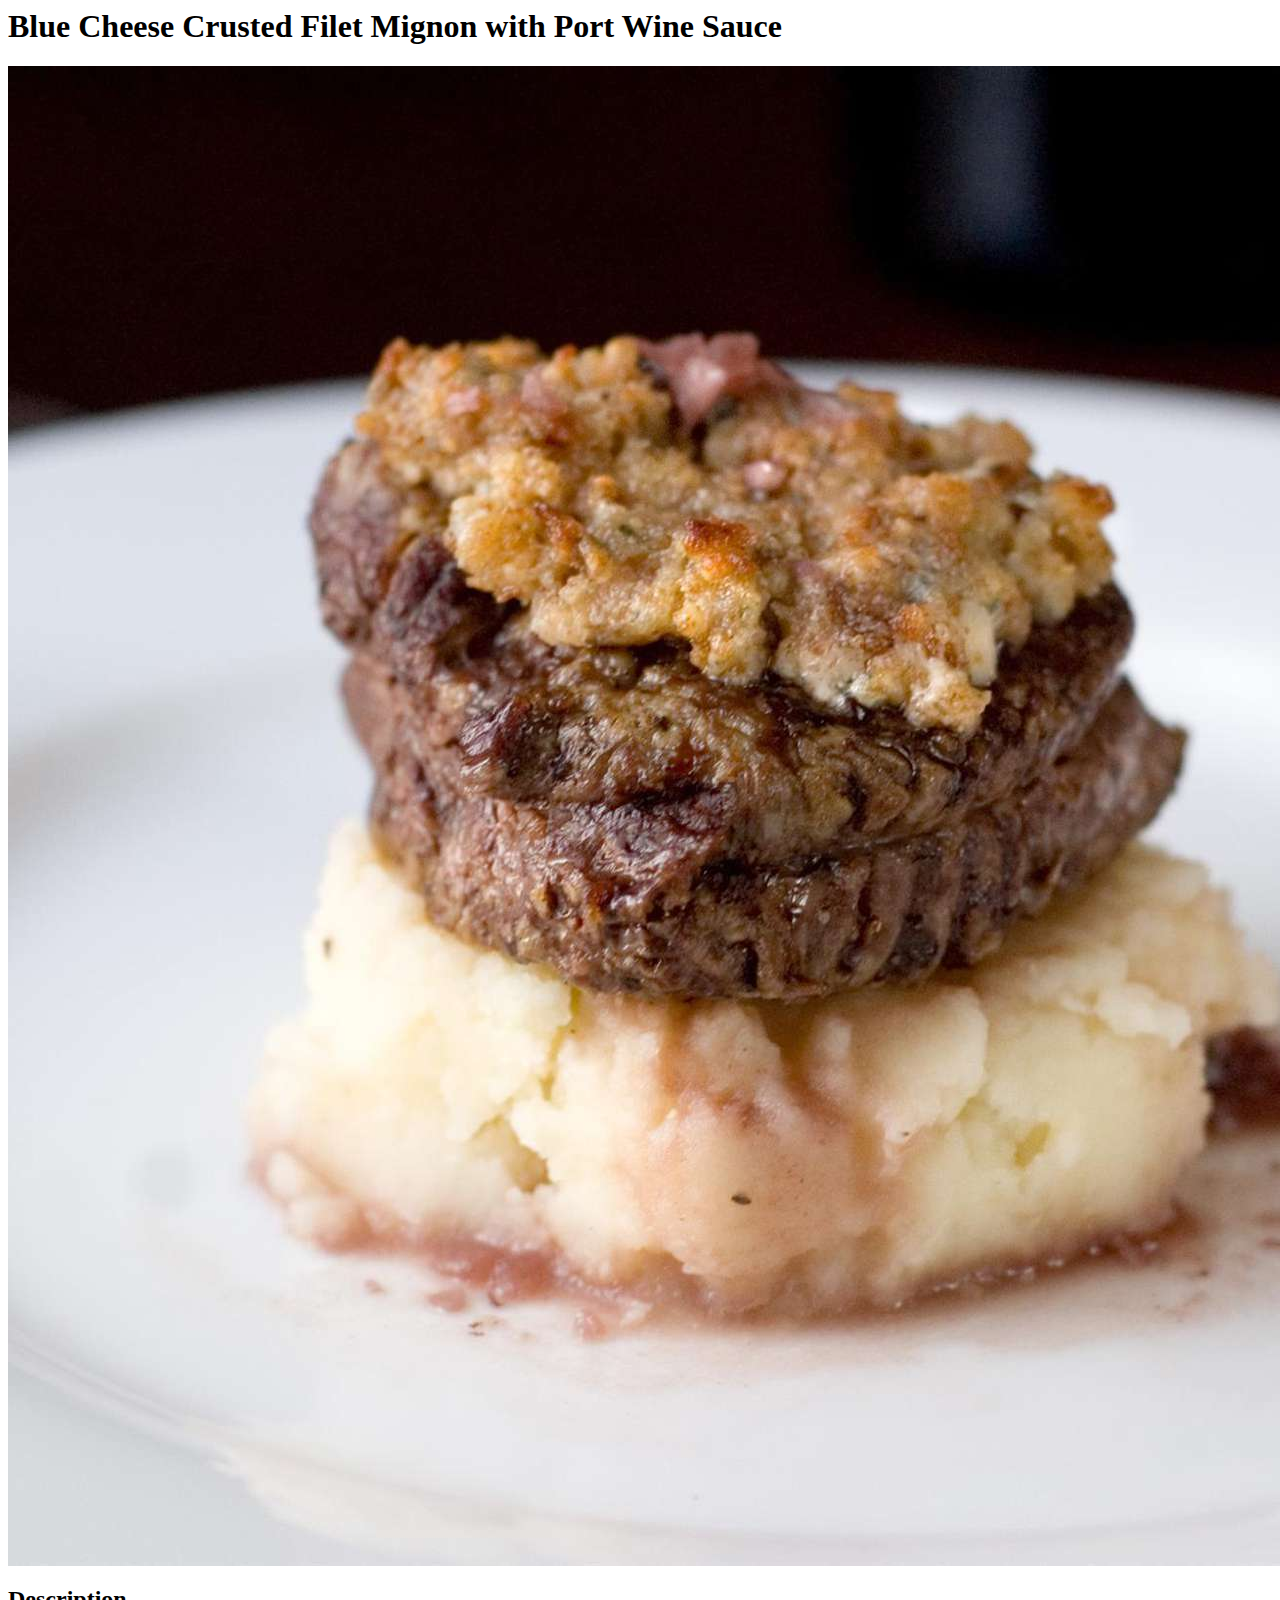
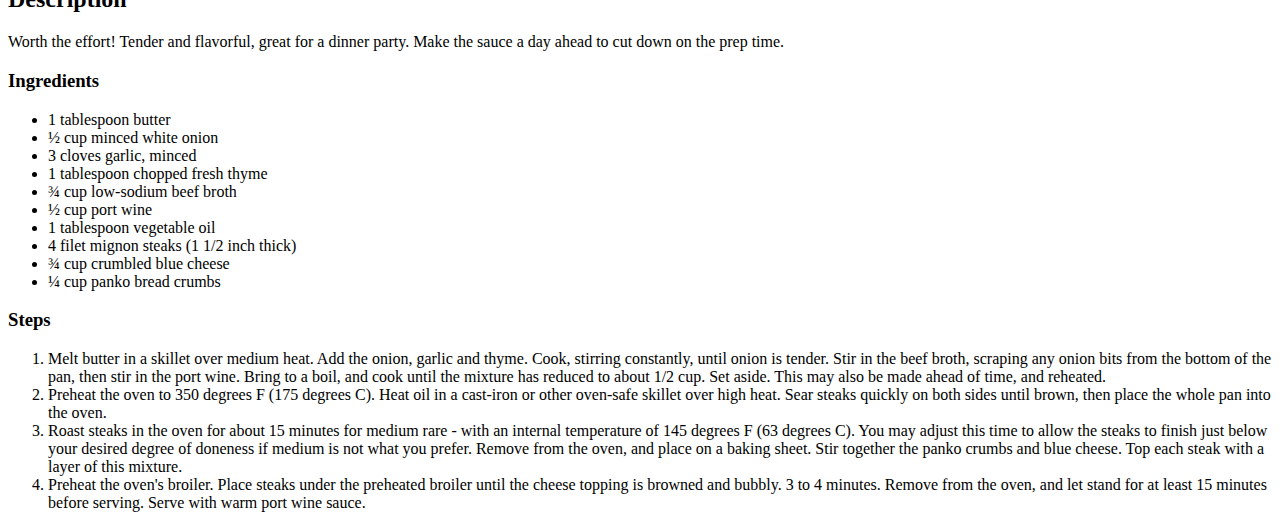
==== recipes/blue-cheese-crusted-filet-mignon-with-port-wine-sauce.html @ 8a34914c "Add 3 dishes along with homepage" ====
<!DOCTYPE HTML5>
<html>
<head>
    <meta charset="utf-8">
    <meta name="viewport" content="width=device-width, initial-scale=1.0">
    <title>Blue Cheese Crusted Filet Mignon with Port Wine Sauce</title>
</head>
<body>
    <h1>Blue Cheese Crusted Filet Mignon with Port Wine Sauce</h1>
    <img src="../resources/blue-cheese-crusted-filet-mignon-with-port-wine-sauce-chibi-chef.jpg" alt="Blue Cheese Crusted Filet Mignon with Port Wine Sauce">
    <h2>Description</h2>
    <p>Worth the effort! Tender and flavorful, great for a dinner party. Make the sauce a day ahead to cut down on the prep time.</p>
    <h3>Ingredients</h3>
    <ul>
        <li>1 tablespoon butter</li>
        <li>½ cup minced white onion</li>
        <li>3 cloves garlic, minced</li>
        <li>1 tablespoon chopped fresh thyme</li>
        <li>¾ cup low-sodium beef broth</li>
        <li>½ cup port wine</li>
        <li>1 tablespoon vegetable oil</li>
        <li>4 filet mignon steaks (1 1/2 inch thick) </li>
        <li>¾ cup crumbled blue cheese</li>
        <li>¼ cup panko bread crumbs</li>
    </ul>
    <h3>Steps</h3>
    <ol>
        <li>Melt butter in a skillet over medium heat. Add the onion, garlic and thyme. Cook, stirring constantly, until onion is tender. Stir in the beef broth, scraping any onion bits from the bottom of the pan, then stir in the port wine. Bring to a boil, and cook until the mixture has reduced to about 1/2 cup. Set aside. This may also be made ahead of time, and reheated.</li>
        <li>Preheat the oven to 350 degrees F (175 degrees C). Heat oil in a cast-iron or other oven-safe skillet over high heat. Sear steaks quickly on both sides until brown, then place the whole pan into the oven.</li>
        <li>Roast steaks in the oven for about 15 minutes for medium rare - with an internal temperature of 145 degrees F (63 degrees C). You may adjust this time to allow the steaks to finish just below your desired degree of doneness if medium is not what you prefer. Remove from the oven, and place on a baking sheet. Stir together the panko crumbs and blue cheese. Top each steak with a layer of this mixture.</li>
        <li>Preheat the oven's broiler. Place steaks under the preheated broiler until the cheese topping is browned and bubbly. 3 to 4 minutes. Remove from the oven, and let stand for at least 15 minutes before serving. Serve with warm port wine sauce.</li>
    </ol>
</body>    
</html>
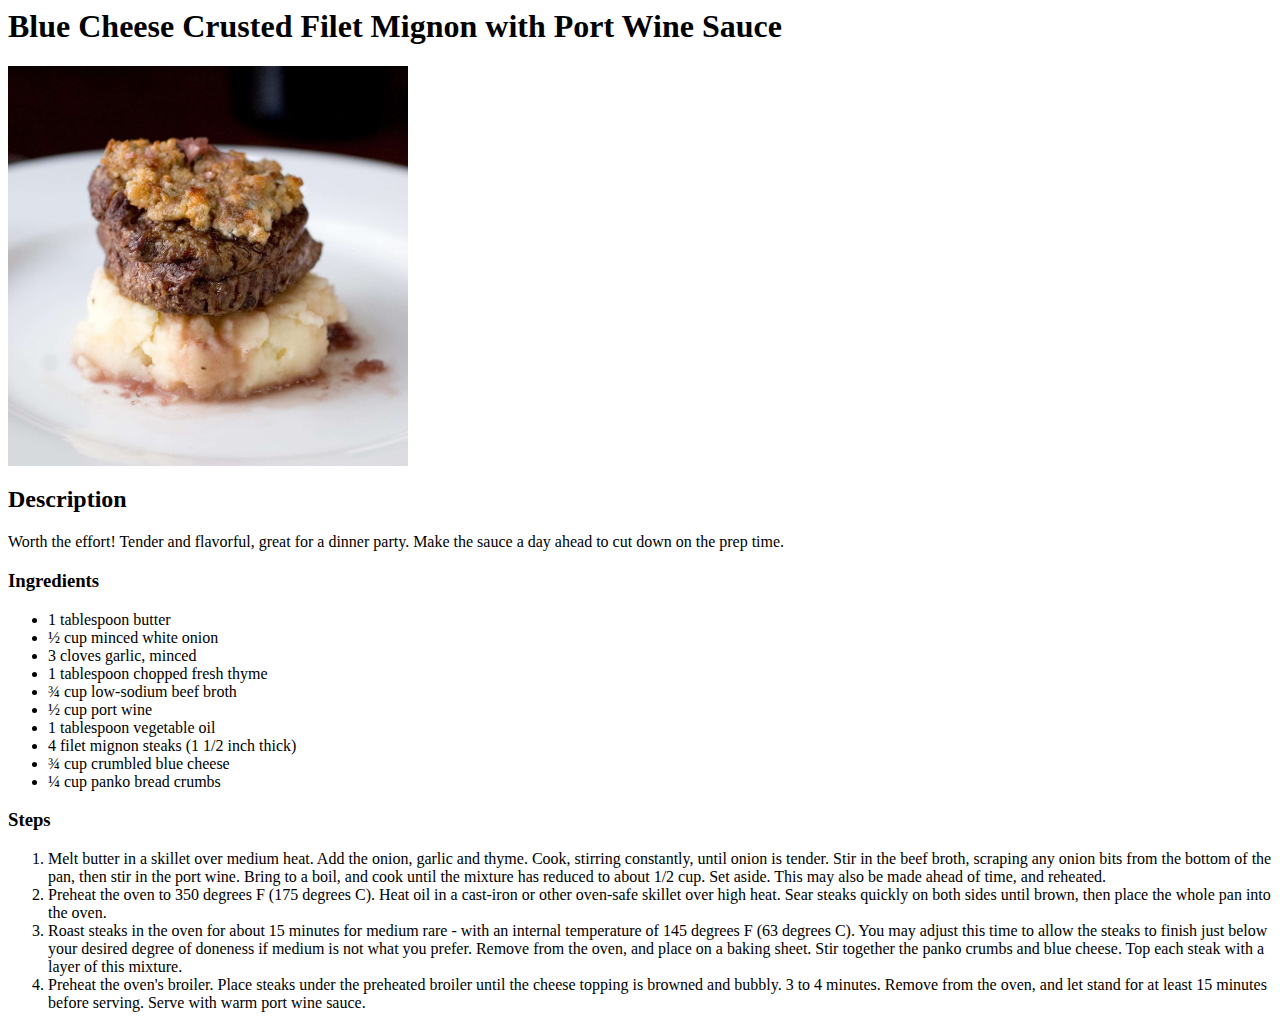
==== commit b41f2b72: "Edit image width and height and add correct links" ====
--- a/recipes/blue-cheese-crusted-filet-mignon-with-port-wine-sauce.html
+++ b/recipes/blue-cheese-crusted-filet-mignon-with-port-wine-sauce.html
@@ -7,7 +7,7 @@
 </head>
 <body>
     <h1>Blue Cheese Crusted Filet Mignon with Port Wine Sauce</h1>
-    <img src="../resources/blue-cheese-crusted-filet-mignon-with-port-wine-sauce-chibi-chef.jpg" alt="Blue Cheese Crusted Filet Mignon with Port Wine Sauce">
+    <img src="../resources/blue-cheese-crusted-filet-mignon-with-port-wine-sauce-chibi-chef.jpg" alt="Blue Cheese Crusted Filet Mignon with Port Wine Sauce" width="400" height="400">
     <h2>Description</h2>
     <p>Worth the effort! Tender and flavorful, great for a dinner party. Make the sauce a day ahead to cut down on the prep time.</p>
     <h3>Ingredients</h3>
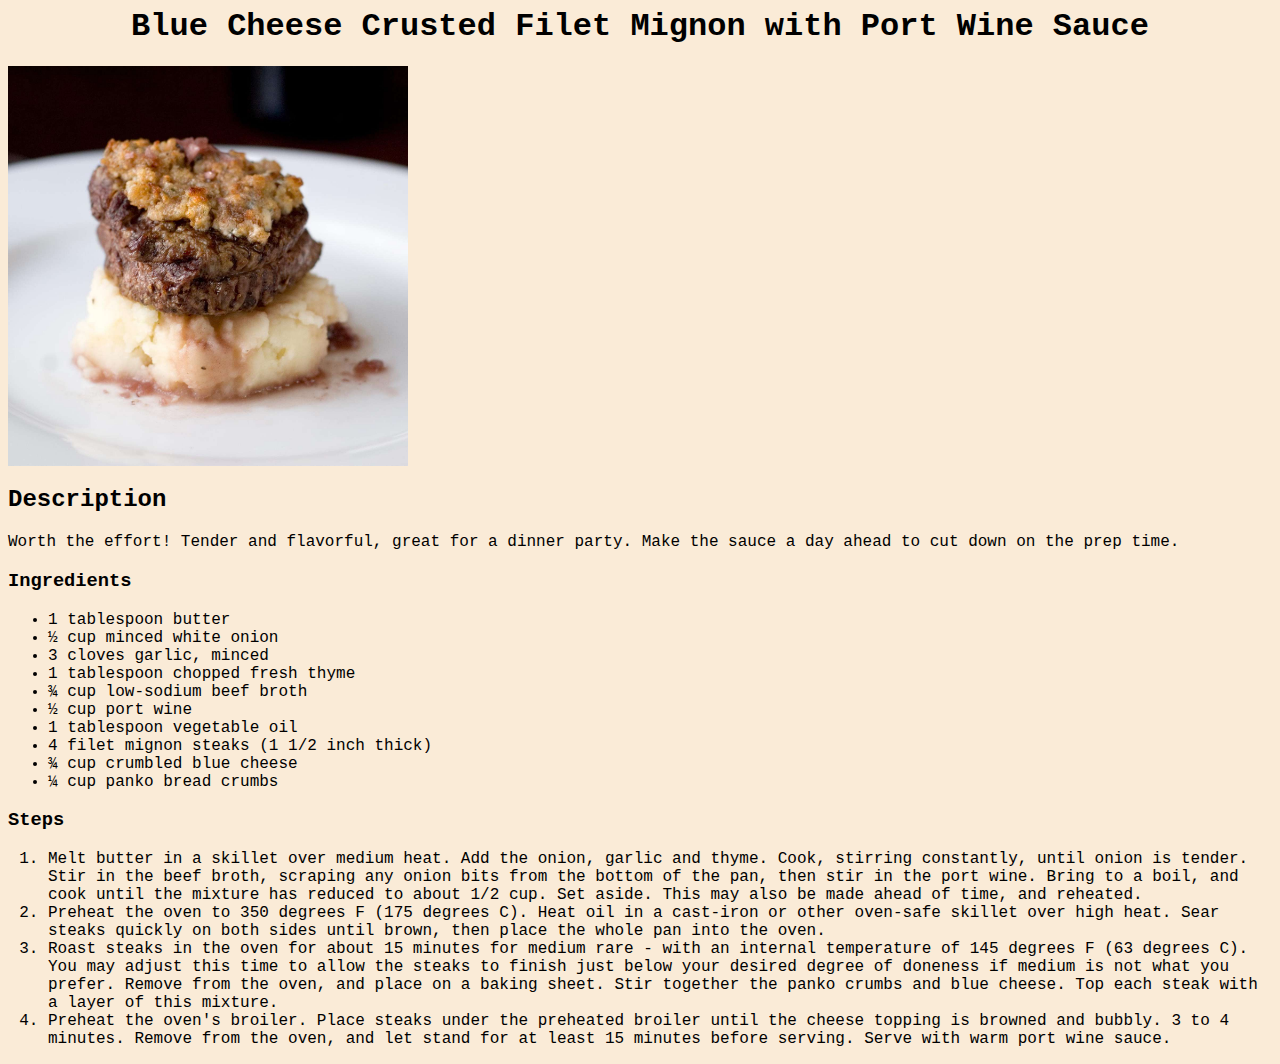
==== commit 3cea11a4: "Add recipes" ====
--- a/recipes/blue-cheese-crusted-filet-mignon-with-port-wine-sauce.html
+++ b/recipes/blue-cheese-crusted-filet-mignon-with-port-wine-sauce.html
@@ -3,6 +3,7 @@
 <head>
     <meta charset="utf-8">
     <meta name="viewport" content="width=device-width, initial-scale=1.0">
+    <link rel="stylesheet" href="../resources/styles.css">
     <title>Blue Cheese Crusted Filet Mignon with Port Wine Sauce</title>
 </head>
 <body>
--- a/resources/styles.css
+++ b/resources/styles.css
@@ -0,0 +1,29 @@
+*{
+    background-color: rgb(250, 235, 215);
+}
+
+h1,
+h2,
+h3,
+h4{
+    font-family: 'Courier New', 'Geogria', sans-serif;
+}
+
+h1{
+    text-align: center;
+}
+.recipe-list li a{
+    color: black;
+    font-family: 'Courier New', Courier, monospace;
+}
+
+ul,
+ol,
+p{
+    font-family: 'Lucida Console', 'Courier New', sans-serif;
+}
+
+.heading-border{
+    border: 10px dotted;
+    width: 0 auto;
+}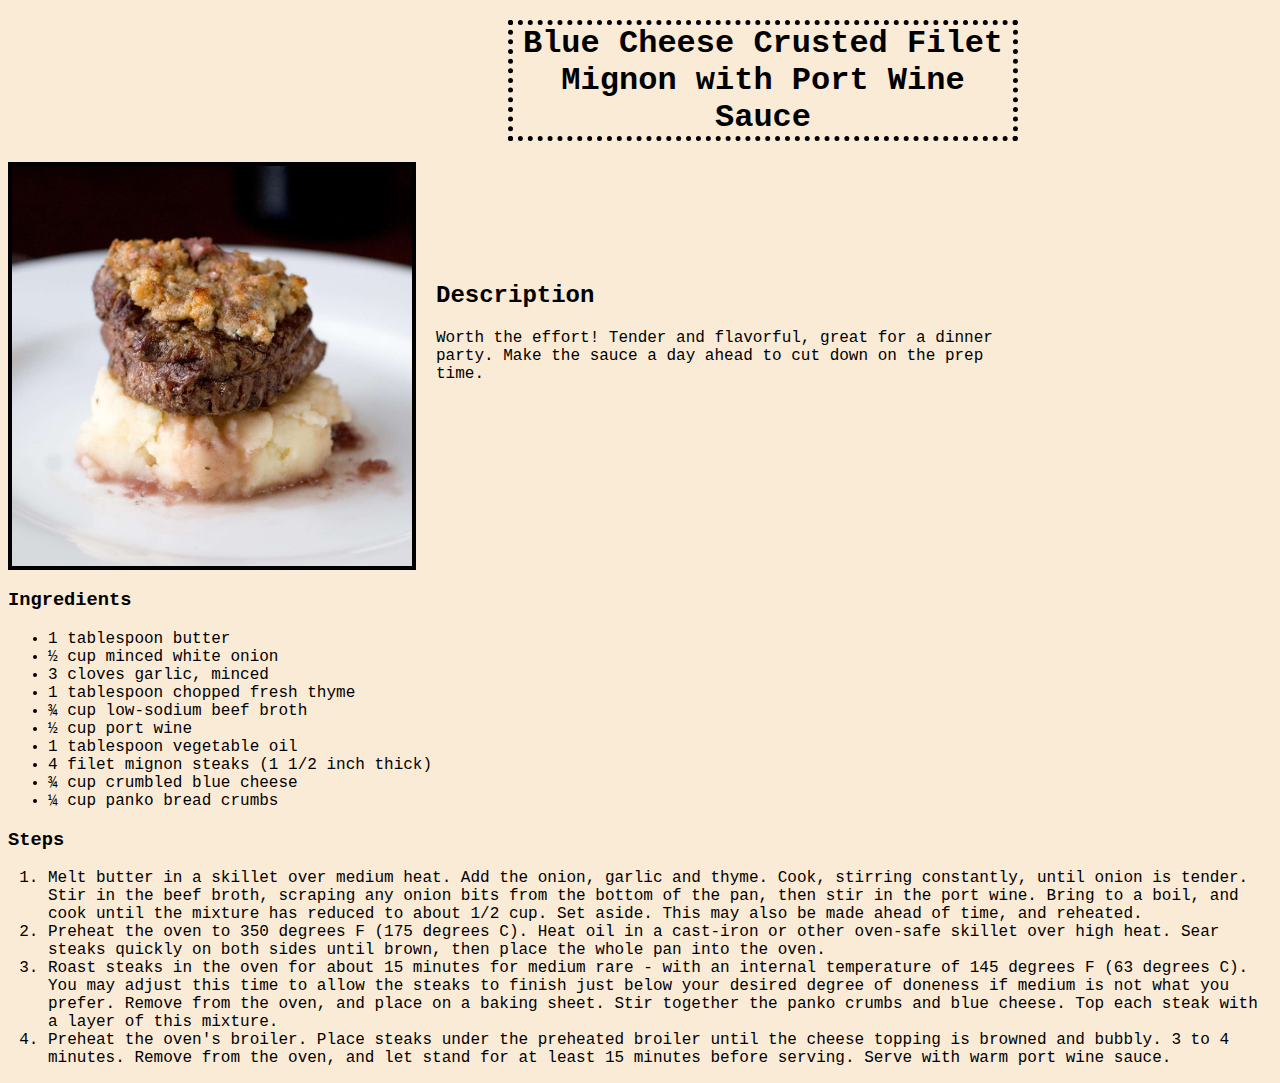
==== commit 33ba8082: "Add flexbox in image description and home page recipe list" ====
--- a/recipes/blue-cheese-crusted-filet-mignon-with-port-wine-sauce.html
+++ b/recipes/blue-cheese-crusted-filet-mignon-with-port-wine-sauce.html
@@ -8,9 +8,13 @@
 </head>
 <body>
     <h1>Blue Cheese Crusted Filet Mignon with Port Wine Sauce</h1>
-    <img src="../resources/blue-cheese-crusted-filet-mignon-with-port-wine-sauce-chibi-chef.jpg" alt="Blue Cheese Crusted Filet Mignon with Port Wine Sauce" width="400" height="400">
-    <h2>Description</h2>
-    <p>Worth the effort! Tender and flavorful, great for a dinner party. Make the sauce a day ahead to cut down on the prep time.</p>
+    <div class="image-flex-container">
+        <img src="../resources/blue-cheese-crusted-filet-mignon-with-port-wine-sauce-chibi-chef.jpg" alt="Blue Cheese Crusted Filet Mignon with Port Wine Sauce" width="400" height="400">
+        <div class="flex-item-description">
+            <h2>Description</h2>
+            <p>Worth the effort! Tender and flavorful, great for a dinner party. Make the sauce a day ahead to cut down on the prep time.</p>
+        </div>
+    </div>
     <h3>Ingredients</h3>
     <ul>
         <li>1 tablespoon butter</li>
--- a/resources/styles.css
+++ b/resources/styles.css
@@ -11,7 +11,19 @@
 
 h1{
     text-align: center;
+    border: 5px dotted;
+    width: 500px;
+    margin-left: 500px;
+    margin-right: 500px;
+    margin-top:20px;
 }
+
+.recipe-list{
+    display: flex;
+    justify-content: center;
+    gap: 100px;
+}
+
 .recipe-list li a{
     color: black;
     font-family: 'Courier New', Courier, monospace;
@@ -23,7 +35,20 @@
     font-family: 'Lucida Console', 'Courier New', sans-serif;
 }
 
-.heading-border{
-    border: 10px dotted;
-    width: 0 auto;
-}+img{
+    border: 4px solid;
+}
+
+.image-flex-container{
+    display: flex;
+}
+
+.flex-item-description{
+    margin-left: 20px;
+    width: 600px;
+    margin-top: 100px;
+}
+
+.flex-item-description h2{
+    text-align: left;
+}
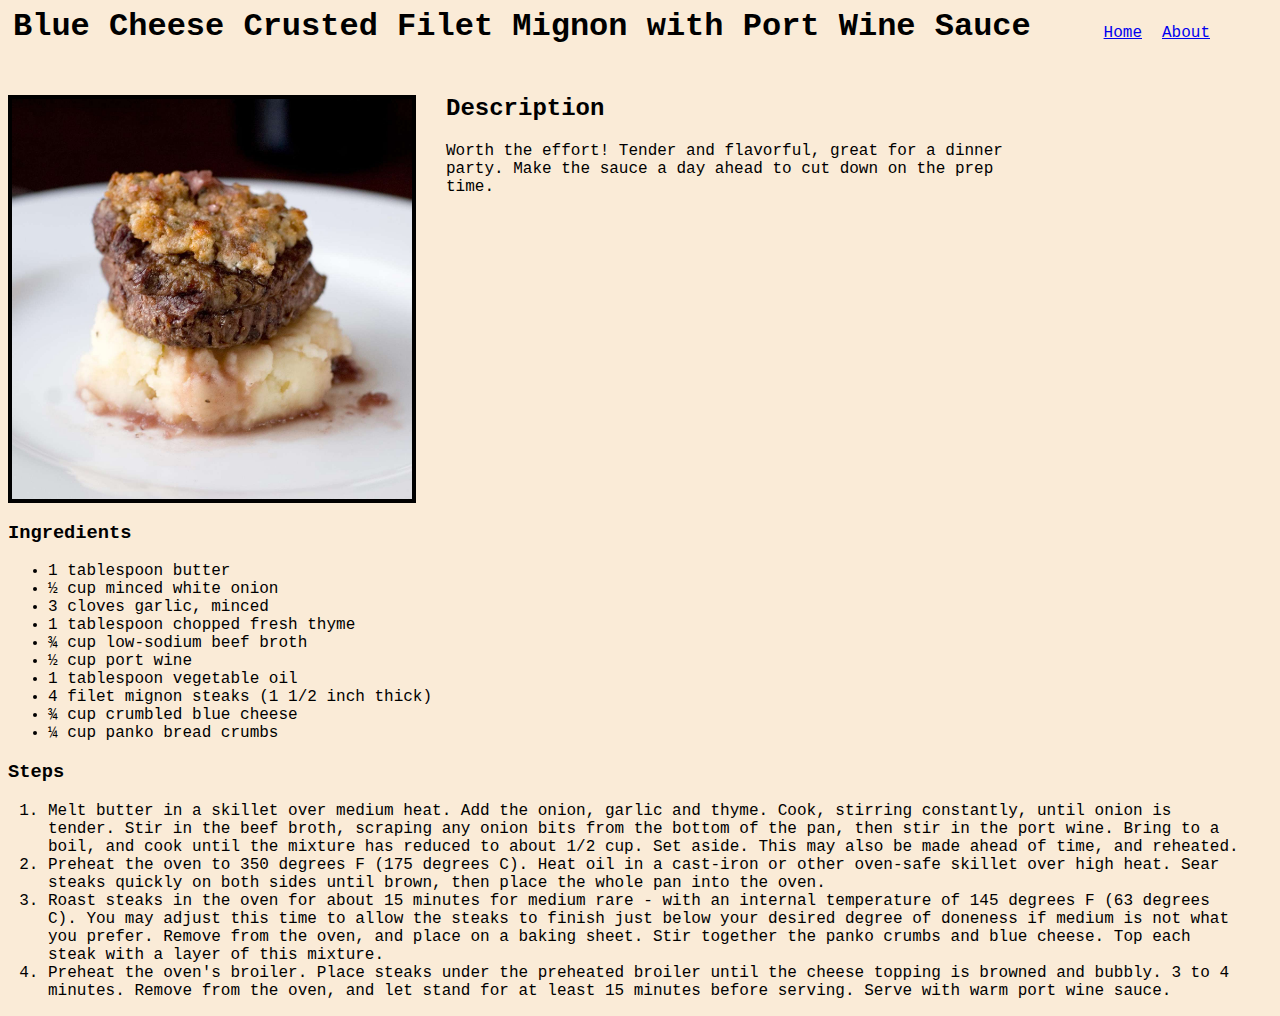
==== commit 75db8b7a: "Add navbar and adjust recipe list flex" ====
--- a/recipes/blue-cheese-crusted-filet-mignon-with-port-wine-sauce.html
+++ b/recipes/blue-cheese-crusted-filet-mignon-with-port-wine-sauce.html
@@ -7,7 +7,15 @@
     <title>Blue Cheese Crusted Filet Mignon with Port Wine Sauce</title>
 </head>
 <body>
-    <h1>Blue Cheese Crusted Filet Mignon with Port Wine Sauce</h1>
+    <div class="header">
+        <span><h1 id="recipes-heading">Blue Cheese Crusted Filet Mignon with Port Wine Sauce</h1></span>
+        <nav>
+            <ul class="nav-list">
+                <li><a href="../index.html">Home</a></li>
+                <li><a href="../about.html">About</a></li>
+            </ul>
+        </nav>
+    </div>
     <div class="image-flex-container">
         <img src="../resources/blue-cheese-crusted-filet-mignon-with-port-wine-sauce-chibi-chef.jpg" alt="Blue Cheese Crusted Filet Mignon with Port Wine Sauce" width="400" height="400">
         <div class="flex-item-description">
--- a/resources/styles.css
+++ b/resources/styles.css
@@ -1,5 +1,6 @@
 *{
     background-color: rgb(250, 235, 215);
+    margin-right: 10px;
 }
 
 h1,
@@ -9,19 +10,38 @@
     font-family: 'Courier New', 'Geogria', sans-serif;
 }
 
+.header{
+    display: flex;
+    justify-content: space-between;
+}
+
+.nav-list{
+    display: flex;
+    flex: 1;
+    justify-content: space-between;
+    list-style: none;
+}
+
 h1{
-    text-align: center;
+    /* text-align: center;
     border: 5px dotted;
-    width: 500px;
-    margin-left: 500px;
-    margin-right: 500px;
-    margin-top:20px;
+    width: 400px; */
+    margin: 0 auto;
+    margin-bottom: 50px;
+    margin-left: 40px;
+} 
+#recipes-heading{
+    margin-left: 5px;
+}
+#recipe-header{
+    margin-left: 40px;
 }
 
 .recipe-list{
     display: flex;
-    justify-content: center;
-    gap: 100px;
+    flex-direction: column;
+    gap: 30px;
+    list-style: none;
 }
 
 .recipe-list li a{
@@ -41,14 +61,35 @@
 
 .image-flex-container{
     display: flex;
+    
 }
 
 .flex-item-description{
     margin-left: 20px;
     width: 600px;
-    margin-top: 100px;
+    
 }
 
 .flex-item-description h2{
     text-align: left;
+    margin-top: 0px;
 }
+
+
+
+
+
+
+
+
+
+
+
+
+
+
+
+
+
+
+
